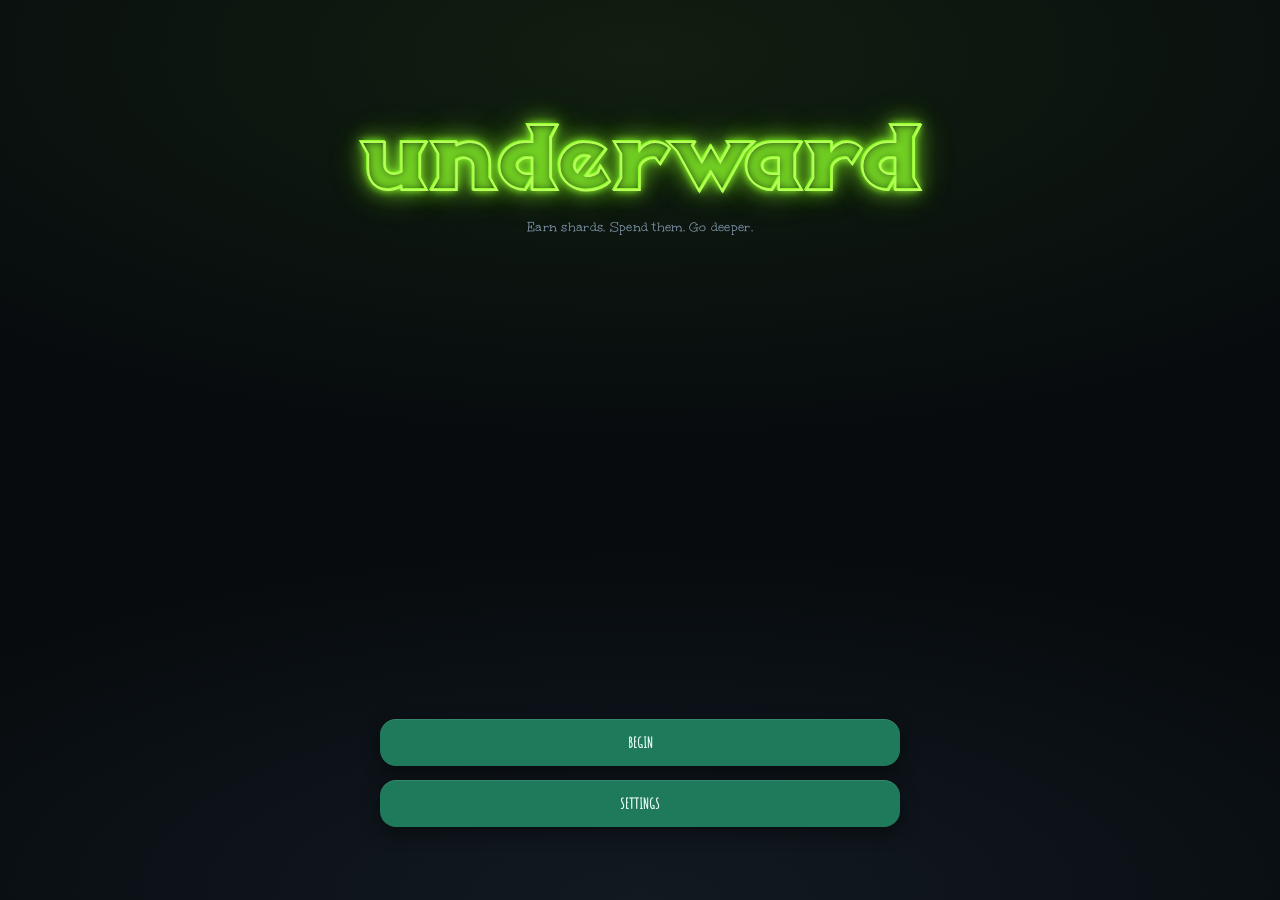
==== index.html @ 37df9d0c "Unzip underward.zip" ====
<!DOCTYPE html>
<html lang="en">
<head>
<meta charset="UTF-8">
<meta name="viewport" content="width=device-width,initial-scale=1.0,maximum-scale=1.0,user-scalable=no,viewport-fit=cover">
<title>underward</title>
<link rel="icon" type="image/png" sizes="192x192" href="icons/icon-192.png">
<link rel="icon" type="image/png" sizes="512x512" href="icons/icon-512.png">
<link rel="apple-touch-icon" href="icons/icon-192.png">
<meta name="theme-color" content="#0b0f14">
<link rel="preload" href="fonts/title.ttf" as="font" type="font/ttf" crossorigin>
<link rel="preload" href="fonts/sub.ttf" as="font" type="font/ttf" crossorigin>
<link rel="preload" href="fonts/buttons.ttf" as="font" type="font/ttf" crossorigin>
<link rel="stylesheet" href="css/game.css">
</head>
<body>
<div id="app">
  <canvas id="canvas"></canvas>
  <div id="combatVignette"></div>

  <!-- HUD -->
  <div id="hud" style="display:none">
    <div id="hudBars">
      <div class="hud-bar hp">
        <span class="sico">❤️</span>
        <div class="bar-track"><div id="hudHpFill" class="bar-fill"></div></div>
        <span id="hudHp" class="bar-num">30/30</span>
      </div>
      <div class="hud-bar en">
        <span class="sico">⚡</span>
        <div class="bar-track"><div id="hudEnFill" class="bar-fill"></div></div>
        <span id="hudEnergy" class="bar-num">10/100</span>
      </div>
      <div class="hud-bar xp">
        <span id="hudLevel" class="sico">Lv 1</span>
        <div class="bar-track"><div id="hudXpFill" class="bar-fill"></div></div>
        <span id="hudXp" class="bar-num">0/4</span>
      </div>
    </div>
    <div id="hudMeta">
      <span class="stat"><span class="hud-floor-lbl">FLOOR</span><span id="hudFloor">1</span></span>
      <span class="stat rest-pips" title="Rests left this floor — tap your own tile to rest">
        <span class="sico">💤</span><div id="restDots"></div>
      </span>
      <span class="spacer"></span>
      <span class="stat"><span class="sico">💰</span><span id="hudGold">0</span></span>
      <span class="stat"><span class="sico">💎</span><span id="hudShards">0</span></span>
    </div>
  </div>

  <!-- Action cluster: bottom-right, where a thumb reaches, instead of a fourth
       row of tiny pills crowding the top bar (the 🎒 was being pushed off the
       right edge on a 360px phone). A sibling of #hud, positioned against #app,
       which is the *visible* viewport — so it cannot land under the browser's
       toolbar. Delve.setHudVisible() shows and hides it with the HUD. -->
  <div id="hudActions">
    <button id="statsBtn" title="Character sheet">📊</button>
    <button id="minimapBtn" title="Map">📍</button>
    <button id="gearBtn" title="Menu: save, retreat, sound">☰</button>
    <button id="invBtn" title="Inventory">🎒</button>
  </div>

  <!-- Character sheet: everything that used to crowd the top bar -->
  <div id="statsOverlay" class="overlay">
    <h2>CHARACTER</h2>
    <div id="statsList"></div>
    <button class="btn big" id="statsCloseBtn">CLOSE</button>
  </div>

  <!-- Ability bar -->
  <div id="abilityBar"></div>

  <!-- Minimap -->
  <div id="minimapWrap"><canvas id="minimap" width="170" height="170"></canvas></div>

  <!-- Log strip -->
  <div id="logPanel">
    <button id="logExpandBtn">📜 Log</button>
    <div id="logFade"></div>
    <div id="combatLog"></div>
  </div>

  <!-- Floor title card -->
  <div id="floorCard">
    <div id="floorCardInner">
      <div id="floorCardNum">Floor 1</div>
      <div id="floorCardName">Upper Ruins</div>
    </div>
  </div>

  <!-- Boss intro -->
  <div id="bossIntroOverlay">
    <div id="bossIntroCard">
      <div id="bossIntroWarning">⚠ WARD BOSS</div>
      <div id="bossIntroName">The Warden</div>
      <div id="bossIntroTitle"></div>
      <div id="bossIntroFlavour"></div>
    </div>
  </div>

  <!-- Stairs confirm -->
  <div id="stairsPrompt">
    <div id="stairsCard">
      <h3>▼ Descend?</h3>
      <p>Go deeper into the Undercroft.<br>You will heal 50% HP on the way down.</p>
      <div id="stairsButtons">
        <button id="stairsYes">Descend</button>
        <button id="stairsNo">Not yet</button>
      </div>
    </div>
  </div>

  <!-- Floor event (js/encounters.js). Opened by stepping onto the prop. -->
  <div id="eventScreen" class="overlay">
    <h1 class="overlay-title" id="eventTitle">Something waits</h1>
    <p class="sub" id="eventFlavour"></p>
    <div id="eventOptions"></div>
    <button class="btn-ghost" id="eventLeaveBtn">Step away</button>
  </div>

  <!-- Item stat card -->
  <div id="itemCardOverlay">
    <div id="itemCard">
      <div id="icHeader">
        <div><div id="icName">Item Name</div><div id="icTier">Common</div></div>
        <button class="close-btn" id="icCloseBtn">✕</button>
      </div>
      <div id="icFlavour"></div>
      <div id="icStats"></div>
      <div id="icButtons">
        <button id="icPrimaryBtn">Pick Up</button>
        <button id="icSecondaryBtn">Leave</button>
      </div>
    </div>
  </div>

  <!-- Log window -->
  <div id="logWindow">
    <div id="logWindowHeader"><h3>📜 Combat Log</h3><button class="close-btn" id="logWindowClose">✕</button></div>
    <div id="logWindowContent"></div>
  </div>

  <!-- Inventory -->
  <div id="inventoryScreen" class="overlay">
    <div class="inv-header"><h2>🎒 Inventory</h2><button class="close-btn" id="invCloseBtn2">✕</button></div>
    <div id="charFigure">
      <canvas id="charCanvas" width="200" height="260"></canvas>
    </div>
    <div id="equipRack"></div>
    <div class="inv-section-label">CARRIED</div>
    <div id="invCarriedGrid"></div>
  </div>

  <!-- Level-up -->
  <div id="levelupScreen" class="overlay">
    <h1>LEVEL UP</h1>
    <p class="sub">Choose a trait.</p>
    <div id="levelupChoices"></div>
  </div>

  <!-- Shop -->
  <div id="shopScreen" class="overlay">
    <h1 class="overlay-title">🛒</h1>
    <h1 style="font-size:clamp(26px,7vw,40px)">Trading Post</h1>
    <p class="sub" id="shopGreeting"></p>
    <div class="walletbar">💰 <span id="shopGold">0</span></div>
    <div id="shopStock"></div>
    <div class="inv-section-label">SELL CARRIED</div>
    <div id="shopSellList"></div>
    <button class="btn-ghost" id="shopSellAll">Sell all carried</button>
    <button class="btn-ghost" id="shopHealBtn">❤️ Restore 50% HP</button>
    <button class="btn big" id="shopLeaveBtn">Leave</button>
  </div>

  <!-- Victory -->
  <div id="victoryScreen" class="overlay">
    <h1 class="overlay-title">WARD CLEARED</h1>
    <p class="sub">The Warden lies broken at your feet. The way deeper yawns open.</p>
    <div class="walletbar">💎 +<span id="victoryShards">0</span> shards banked</div>
    <div id="victorySummary"></div>
    <div id="victoryButtons">
      <button class="btn big" id="victoryContinue">Descend deeper</button>
      <button class="btn-ghost" id="victoryHub">Return to Hub</button>
    </div>
  </div>

    <!-- Title screen — the front door. Owned by js/menu.js (architecture.md §6.11).
       Its settings ids are title*-prefixed ON PURPOSE: ui.js looks up
       muteBtn/volumeSlider/musicSlider/hapticsBtn by name at load, so reusing
       those ids here would bind ui.js to this panel and kill the pause menu. -->
  <div id="titleScreen" class="overlay">
    <div id="titleInner">
      <h1 id="titleWord" data-text="underward">underward</h1>
      <p id="titleTagline">Earn shards. Spend them. Go deeper.</p>
      <div id="titleButtons">
        <button class="btn big" id="titleContinueBtn">CONTINUE</button>
        <button class="btn" id="titleHubBtn" style="display:none">HUB</button>
        <button class="btn" id="titleSettingsBtn">SETTINGS</button>
      </div>
    </div>

    <div id="titleSettingsPane">
      <div class="pause-label">SOUND</div>
      <div class="pause-row">
        <button id="titleMuteBtn">🔊</button>
        <input type="range" id="titleVolumeSlider" min="0" max="1" step="0.05" value="0.55" aria-label="Sound effects volume">
      </div>
      <div class="pause-row">
        <span class="pause-slider-label">🎵 Music</span>
        <input type="range" id="titleMusicSlider" min="0" max="1" step="0.05" value="0.30" aria-label="Music volume">
      </div>
      <div class="pause-row">
        <span class="pause-slider-label">📳 Haptics</span>
        <button id="titleHapticsBtn" class="pause-toggle">ON</button>
      </div>
      <hr class="pause-divider">
      <button class="btn" id="titleResetBtn">RESET</button>
      <div id="titleResetConfirm">
        <div class="pause-label">ARE YOU SURE?</div>
        <p id="titleResetNote">This deletes every shard, upgrade and unlock you have earned. It cannot be undone. Your sound settings are kept.</p>
        <button class="btn" id="titleResetYes">YES, WIPE IT</button>
        <button class="btn" id="titleResetNo">CANCEL</button>
      </div>
      <p id="titleResetDone"></p>
      <button class="btn" id="titleSettingsClose">↩ Back</button>
    </div>
  </div>

  <!-- Hub -->
  <div id="hubScreen" class="overlay">
    <div id="hubHeader">
      <h1>underward</h1>
      <p class="sub">Earn shards. Spend them. Go deeper.</p>
      <div class="walletbar"><span class="sico">💎</span><span id="hubShards">0</span></div>
    </div>
    <div id="hubTabs"></div>
    <div id="hubScroll">
      <div class="shop" id="shop"></div>
      <div id="treePanel"></div>
    </div>
    <div id="hubFooter">
      <button class="btn big" id="startBtn">START RUN</button>
      <button class="btn" id="hubTitleBtn" style="display:none">TITLE SCREEN</button>
    </div>
  </div>

  <!-- Death -->
  <div id="deathScreen" class="overlay">
    <h1>YOU DIED</h1>
    <div id="deathQuote"></div>
    <h2 id="deathInfo"></h2>
    <div id="deathSummary"></div>
    <div class="walletbar"><span class="sico">💎</span><span id="deathShards">0</span></div>
    <div id="heirloomBox">
      <div class="pause-label">KEEP ONE FOR THE NEXT RUN</div>
      <div id="heirloomList"></div>
    </div>
    <button class="btn big" id="deathBtn">BACK TO HUB</button>
  </div>

  <!-- Pause / settings menu -->
  <div id="pauseMenu">
    <div id="pauseCard">
      <h3>⚙ Paused</h3>
              <div class="pause-section">
          <div class="pause-label">SOUND</div>
          <div class="pause-row">
            <button id="muteBtn">🔊</button>
            <input type="range" id="volumeSlider" min="0" max="1" step="0.05" value="0.55" aria-label="Sound effects volume">
          </div>
          <div class="pause-row">
            <span class="pause-slider-label">🎵 Music</span>
            <input type="range" id="musicSlider" min="0" max="1" step="0.05" value="0.30" aria-label="Music volume">
          </div>
          <div class="pause-row">
            <span class="pause-slider-label">📳 Haptics</span>
            <button id="hapticsBtn" class="pause-toggle">ON</button>
          </div>
        </div>
      <hr class="pause-divider">
      <button id="pauseSaveBtn">💾 Save floor &amp; exit</button>
      <div class="pause-save-note">The floor is kept — carry on from the title screen.</div>
      <button id="pauseRetreatBtn">🏃 Flee to surface</button>
      <div class="pause-retreat-note">Gold converts to shards at 10:1. Run ends.</div>
      <button id="pauseCloseBtn">↩ Resume</button>
    </div>
  </div>

    <!-- Debug panel -->
  <div id="debugPanel">
    <div class="dbg-row">
      <!-- Floor options are auto-built from WARDS in js/ui.js initDebug.
           This select starts empty and is filled on ?debug=1 load. -->
      <select id="dbgFloor"></select>
      <button class="dbg-btn" id="dbgGo">Go</button>
    </div>
    <div class="dbg-row">
      <button class="dbg-btn" id="dbgGold">+25g</button>
      <button class="dbg-btn" id="dbgShards">+5◇</button>
      <button class="dbg-btn" id="dbgHeal">Full HP</button>
      <button class="dbg-btn" id="dbgLowHp">5 HP</button>
    </div>
    <div class="dbg-row">
      <button class="dbg-btn" id="dbgPoison">Poison</button>
      <button class="dbg-btn" id="dbgBleed">Bleed</button>
      <button class="dbg-btn" id="dbgBurn">Burn</button>
      <button class="dbg-btn" id="dbgWeaken">Weaken</button>
      <button class="dbg-btn" id="dbgElite">Elite</button>
    </div>
    <div class="dbg-row">
      <button class="dbg-btn" id="dbgXP">+XP</button>
      <button class="dbg-btn" id="dbgShop">Shop</button>
      <button class="dbg-btn" id="dbgVictory">Victory</button>
      <button class="dbg-btn" id="dbgDeath">Death</button>
    </div>
    <div class="dbg-row">
      <button class="dbg-btn" id="dbgRender">Re-render</button>
      <button class="dbg-btn" id="dbgDump">Dump stats</button>
      <button class="dbg-btn" id="dbgReset">Reset save</button>
    </div>
  </div>
</div>

<!-- Load order is declared once, in js/manifest.js. This block must match it;
     `node tools/check-order.js` verifies that, and test.html reads the manifest
     instead of keeping its own copy of the list. -->
<script src="js/manifest.js"></script>
<script src="js/util.js"></script>
<script src="js/config.js"></script>
<script src="js/content/con-monsters.js"></script>
<script src="js/content/con-items.js"></script>
<script src="js/content/con-itemaffixes.js"></script>
<script src="js/content/con-biomes.js"></script>
<script src="js/content/con-traits.js"></script>
<script src="js/content/con-progression.js"></script>
<script src="js/content/con-events.js"></script>
<script src="js/save.js"></script>
<script src="js/attrs.js"></script>
<script src="js/itemgen.js"></script>
<script src="js/items.js"></script>
<script src="js/sprites.js"></script>
<script src="js/content/con-bosssprites.js"></script>
<script src="js/content/con-itemsprites.js"></script>
<script src="js/content/con-worldart.js"></script>
<script src="js/content/con-monstersprites.js"></script>
<script src="js/state.js"></script>
<script src="js/gen/bsp.js"></script>
<script src="js/gen/bossarena.js"></script>
<script src="js/levels.js"></script>
<script src="js/ground.js"></script>
<script src="js/growth/core.js"></script>
<script src="js/growth/moss.js"></script>
<script src="js/growth/mycelium.js"></script>
<script src="js/growth/frost.js"></script>
<script src="js/puddles.js"></script>
<script src="js/traits.js"></script>
<script src="js/combat.js"></script>
<script src="js/movement.js"></script>
<script src="js/rewards.js"></script>
<script src="js/encounters.js"></script>
<script src="js/effects.js"></script>
<script src="js/sfx.js"></script>
<script src="js/log.js"></script>
<script src="js/render/tiles.js"></script>
<script src="js/render.js"></script>
<script src="js/pathfind.js"></script>
<script src="js/input.js"></script>
<script src="js/ui.js"></script>
<script src="js/menu.js"></script>
<script src="js/progression.js"></script>
<script src="js/main.js"></script>
</body>
</html>
---- css/game.css ----
:root { color-scheme:dark; }
*{ margin:0;padding:0;box-sizing:border-box;-webkit-tap-highlight-color:transparent; }
html,body{ height:100%; }
body{
  background:#0b0f14;color:#d7e3ee;
  font-family:system-ui,-apple-system,Segoe UI,Roboto,sans-serif;
  overflow:hidden;touch-action:none;user-select:none;-webkit-user-select:none;font-size:16px;
}
/* The app box is the VISIBLE viewport, not the layout viewport. With `inset:0`
   it was the layout height, which on a phone includes the strip behind the
   browser's collapsing toolbar — anything anchored to the bottom edge could end
   up under it. 100dvh shrinks and grows with that toolbar; the vh line is the
   fallback for browsers without dvh. Everything inside (canvas, HUD, action
   cluster, overlays) is positioned against this box. */
#app{
  position:fixed;inset:0;height:100vh;height:100dvh;overflow:hidden;
  /* The HUD owns the top strip instead of floating over the board. The canvas is
     the only child in normal flow, so it fills exactly what is left — which is
     what stops the status bars from hiding the top rows of a room that reaches
     the map's edge (it read as an open room with no wall capping it). --hud-h is
     measured from the real HUD in main.js.
     The bottom strip is reserved for the same reason: the bag row and the ability
     bar must not be able to hide the player in the last row. --ui-bottom-px is
     measured too (52px for the bag row alone, more once abilities wrap). */
  padding-top:var(--hud-h,0px);
  padding-bottom:calc(var(--ui-bottom-px, 52px) + env(safe-area-inset-bottom,0px));
}
#canvas{ display:block;width:100%;height:100%; }

/* ── HUD ── */
#hud{
  position:absolute;top:0;left:0;right:0;z-index:5;
  display:flex;flex-direction:column;gap:5px;
  /* Safe-area on the TOP edge. It used to be the third value — the shorthand's
     bottom slot — so on a notched/standalone display the bars started 6px from
     the very top, under the status bar, and reserved the notch at the bottom. */
  padding:calc(4px + env(safe-area-inset-top,0px))
          calc(8px + env(safe-area-inset-right,0px))
          6px
          calc(8px + env(safe-area-inset-left,0px));
  background:rgba(8,12,16,.88);backdrop-filter:blur(6px);
}
/* Three bars only — health, energy, experience. Every combat number lives in
   the character sheet (#statsOverlay, opened with 📊) so the play area stays
   clear, and the energy bar is what tells you whether you can afford a cast. */
#hudBars{ display:flex;flex-direction:column;gap:3px; }
.hud-bar{ display:flex;align-items:center;gap:6px; }
.hud-bar > .sico{ width:20px;text-align:center;font-size:12px;flex-shrink:0; }
.bar-track{
  position:relative;flex:1;height:9px;background:#0b1117;
  border:1px solid #2a3440;border-radius:6px;overflow:hidden;
}
.bar-fill{ height:100%;width:0;border-radius:5px;transition:width .18s ease; }
.hud-bar.hp .bar-fill{ background:linear-gradient(90deg,#7d1f1a,#ff6b5e); }
.hud-bar.en .bar-fill{ background:linear-gradient(90deg,#155a7e,#7ee0ff); }
.hud-bar.xp .bar-fill{ background:linear-gradient(90deg,#6b5216,#ffd75e); }
.bar-num{
  font-size:11px;font-weight:800;color:#cfd8e0;
  min-width:56px;text-align:right;flex-shrink:0;
}
/* Wrap instead of overflow: a narrow phone must never push a chip past the
   right edge again (that is how the 🎒 disappeared). Status is the only thing
   left up here now, so in practice it stays on one line. */
#hudMeta{ display:flex;align-items:center;gap:5px;flex-wrap:wrap;row-gap:4px; }
/* Labelled on purpose: a 🗺️ here read as a second map button beside 📍. */
.hud-floor-lbl{ font-size:10px;font-weight:800;letter-spacing:.08em;color:#7f94a8; }
.rest-pips{ gap:5px; }
.stat{
  display:flex;align-items:center;gap:4px;background:#141b23;
  border:1px solid #2a3440;border-radius:9px;padding:4px 8px;
  font-size:12px;font-weight:700;white-space:nowrap;flex-shrink:0;
}
.sico{ font-size:13px;line-height:1;flex-shrink:0; }
.spacer{ flex:1;min-width:4px; }
/* Action cluster: character / map / menu / bag. Bottom-right, where a thumb
   reaches, instead of the fourth row of pills that used to crowd #hudMeta — the
   last of them (🎒) was painted past the right edge on a 360px-wide phone.
   Absolute against #app (the visible viewport), so it sits above the browser's
   toolbar, never under it. Hidden by default: Delve.setHudVisible() shows it
   with the HUD, so there is one owner for "is a run on screen". */
#hudActions{
  position:absolute;
  right:calc(8px + env(safe-area-inset-right,0px));
  bottom:calc(8px + env(safe-area-inset-bottom,0px));
  display:none;gap:6px;z-index:6;
}
#statsBtn,#minimapBtn,#gearBtn,#invBtn{
  background:#141b23;border:1px solid #7ee0ff44;border-radius:12px;
  font-size:18px;line-height:1;color:#7ee0ff;
  font-family:inherit;cursor:pointer;flex-shrink:0;touch-action:manipulation;
}
#hudActions > button{
  width:44px;height:44px;padding:0;
  display:flex;align-items:center;justify-content:center;
  box-shadow:0 6px 18px rgba(0,0,0,.40), inset 0 1px 0 rgba(255,255,255,.05);
}
#statsBtn:active,#minimapBtn:active,#gearBtn:active,#invBtn:active{ background:#1a2a3a; }
/* tapping the map used to look inert: the button now shows whether its panel is up */
#minimapBtn.active{ background:#1a2a3a;border-color:#7ee0ff; }
/* Unseen items in the bag, so the 🎒 says "there is something to look at"
   without opening it. updateHUD() writes the count to data-bag; 0 hides the
   badge rather than showing a "0". Bag fullness lives in the button's title —
   this used to count G.items (loot on the FLOOR) and never went away after the
   drop had been equipped. */
#invBtn{ position:relative; }
#invBtn::after{
  content:attr(data-bag); position:absolute;top:-4px;right:-4px;
  min-width:16px;height:16px;padding:0 3px;
  display:flex;align-items:center;justify-content:center;
  background:#7ee0ff;color:#06121a;border-radius:8px;
  font-size:9px;font-weight:900;line-height:1;
}
#invBtn:not([data-bag])::after,#invBtn[data-bag="0"]::after{ display:none; }
#restDots{ display:flex;gap:3px;align-items:center;flex-shrink:0; }
.rest-dot{
  width:7px;height:7px;border-radius:50%;background:#2ad0b0;
  border:1px solid #1a8870;transition:background .2s;
}
.rest-dot.used{ background:#1a2a34;border-color:#2a3440; }

/* ── Log strip ── */
/* The 📜 pill moved to the bottom-LEFT: the action cluster owns bottom-right now. */
#logPanel{
  position:absolute;left:calc(8px + env(safe-area-inset-left,0px));
  bottom:calc(6px + env(safe-area-inset-bottom,0px));z-index:4;
  height:34px;pointer-events:none;display:none;
  align-items:flex-end;justify-content:flex-start;padding:0;
}
#logPanel.active{ display:flex; }
#logFade{ display:none; }
#combatLog{ display:none; }
.log-row{ font-size:11px;line-height:1.7;color:#c0cdd8; }
#logExpandBtn{
  position:relative;background:rgba(8,12,16,.72);border:1px solid #2a3440;border-radius:8px;
  color:#7ee0ff;font-size:12px;font-weight:700;padding:4px 12px;
  cursor:pointer;z-index:5;pointer-events:auto;font-family:inherit;backdrop-filter:blur(4px);
}

/* ── Ability bar ── */
#abilityBar{
  /* Clear of the 📜 pill below it and of the 44px action cluster to its right
     (the bar wraps, so its width is not predictable). */
  position:absolute;left:calc(8px + env(safe-area-inset-left,0px));
  bottom:calc(58px + env(safe-area-inset-bottom,0px));z-index:6;
  display:flex;gap:6px;
  /* Abilities are uncapped, so the bar wraps into rows and scrolls instead of
     running off the right edge. align-content:flex-end keeps the newest row
     sitting on the floor, which is where the thumb reaches. */
  flex-wrap:wrap;align-content:flex-end;
  max-width:calc(100% - 16px);max-height:34vh;overflow-y:auto;
  overscroll-behavior:contain;-webkit-overflow-scrolling:touch;
  scrollbar-width:thin;
}
.ability-btn{
  min-width:0;max-width:112px;background:#141b23;border:1px solid #7ee0ff44;border-radius:10px;
  padding:6px 9px;display:flex;flex-direction:column;gap:1px;align-items:flex-start;
  font-family:inherit;color:#d7e3ee;cursor:pointer;text-align:left;touch-action:manipulation;
}
.ability-btn:active{ background:#1a2a3a; }
.ability-btn:disabled{ opacity:.4;cursor:default; }
.ability-name{ font-size:11px;font-weight:800;max-width:91px;overflow:hidden;text-overflow:ellipsis;white-space:nowrap; }
.ability-cost{ font-size:10px;color:#7ee0ff;font-weight:700; }

/* ── Minimap ── */
/* Drops in under the HUD, on the right. It used to float at the bottom, where a
   wide ability bar could end up beneath it. --hud-h is measured in updateHUD(),
   so the panel starts below whatever height the bars actually take. */
#minimapWrap{
  position:absolute;right:calc(8px + env(safe-area-inset-right,0px));
  top:calc(var(--hud-h, 86px) + 8px);z-index:7;display:none;
  background:rgba(8,12,16,.92);border:1px solid #2a3440;border-radius:10px;
  padding:6px;backdrop-filter:blur(6px);
}
#minimap{ display:block;border-radius:6px; }

/* ── Combat vignette ── */
#combatVignette{
  position:absolute;inset:0;z-index:3;pointer-events:none;
  box-shadow:inset 0 0 60px rgba(220,60,60,0);transition:box-shadow .2s;
}
#combatVignette.active{
  box-shadow:inset 0 0 80px rgba(220,60,60,0.45);
  animation:combatPulse 1.2s ease-in-out infinite;
}
@keyframes combatPulse{
  0%,100%{ box-shadow:inset 0 0 60px rgba(220,60,60,0.30); }
  50%    { box-shadow:inset 0 0 90px rgba(220,60,60,0.60); }
}

/* ── Shared overlay base ── */
.overlay{
  position:absolute;inset:0;z-index:10;
  display:flex;flex-direction:column;align-items:center;
  text-align:center;background:rgba(8,11,15,.97);
}
.overlay h1{ font-size:clamp(36px,10vw,58px);letter-spacing:2px;margin:4px 0 0;line-height:1; }
.overlay h2{ font-size:clamp(22px,6vw,30px);color:#ff9a9a;margin:0; }
.sub{ color:#a9bccd;font-size:16px;line-height:1.45;max-width:420px; }
/* Character sheet — the stats that used to crowd the HUD */
#statsOverlay{
  padding:14px 12px calc(14px + env(safe-area-inset-bottom,0px));
  overflow-y:auto;
}
#statsList{
  width:100%;max-width:460px;display:flex;flex-direction:column;gap:6px;
  margin:10px 0;
}
.stats-head{
  font-size:11px;font-weight:800;letter-spacing:.08em;color:#7f94a8;
  margin:8px 2px 0;text-align:left;
}
.stats-row{
  display:flex;justify-content:space-between;gap:12px;
  background:#141b23;border:1px solid #2a3440;border-radius:12px;padding:9px 13px;
  font-size:14px;
}
.stats-row .sr-label{ color:#9fb3c5;text-align:left; }
.stats-row .sr-value{ font-weight:800;color:#e6eef6;white-space:nowrap; }
.walletbar{
  display:flex;align-items:center;justify-content:center;gap:10px;font-size:20px;font-weight:800;
  background:#141b23;border:1px solid #2a3440;border-radius:14px;padding:12px 20px;
}
.shop{ display:flex;flex-direction:column;gap:10px;width:100%;max-width:460px; }
.upgrade{
  display:flex;justify-content:space-between;align-items:center;gap:12px;
  background:#141b23;border:1px solid #2a3440;border-radius:16px;padding:14px 16px;
}
.upgrade .name{ font-weight:800;font-size:18px;text-align:left; }
.upgrade .desc{ font-size:13px;line-height:1.4;color:#9fb3c5;text-align:left;margin-top:3px; }
.lvl{ color:#7f94a8;font-size:12px;font-weight:700;margin-left:4px; }
.btn{
  background:#1f7a5c;color:#eafff5;border:none;border-radius:14px;
  padding:14px 16px;font-size:17px;font-weight:800;cursor:pointer;
  min-width:90px;box-shadow:0 4px 0 #0e3d2e;flex-shrink:0;touch-action:manipulation;
}
.btn:active{ transform:translateY(2px);box-shadow:0 2px 0 #0e3d2e; }
.btn:disabled{ background:#2f3d48;color:#83939f;box-shadow:none;cursor:default; }
.btn.big{ width:100%;max-width:460px;padding:18px;font-size:20px; }
.btn-ghost{
  background:#141b23;color:#7ee0ff;border:1px solid #7ee0ff44;border-radius:14px;
  padding:14px 16px;font-size:17px;font-weight:800;cursor:pointer;
  width:100%;max-width:460px;touch-action:manipulation;font-family:inherit;
}
.close-btn{
  background:none;border:none;color:#7f94a8;font-size:22px;
  cursor:pointer;padding:0 4px;line-height:1;font-family:inherit;
}

/* ── HUB upgrade screen ── */
#hubScreen{
  padding:16px 14px calc(12px + env(safe-area-inset-bottom));
  overflow:hidden;
  gap:0;
}

#hubHeader{
  width:100%;max-width:480px;flex:0 0 auto;
  display:flex;flex-direction:column;align-items:center;gap:8px;
}

#hubTabs{
  width:100%;max-width:480px;flex:0 0 auto;
  display:flex;gap:6px;overflow-x:auto;
  padding:4px 0 10px;scrollbar-width:none;
  position:relative;z-index:2;
  background:rgba(8,11,15,.97);
}
#hubTabs::-webkit-scrollbar{ display:none; }
.hub-tab{
  flex:0 0 auto;background:#141b23;border:1px solid #2a3440;border-radius:10px;
  color:#9fb3c5;font-size:13px;font-weight:800;padding:10px 13px;
  white-space:nowrap;cursor:pointer;font-family:inherit;touch-action:manipulation;
}
.hub-tab:active{ background:#1a2a3a; }
.hub-tab.active{ background:#1f7a5c;color:#eafff5;border-color:#2ad0b066; }

#hubScroll{
  width:100%;max-width:480px;flex:1 1 auto;min-height:0;
  overflow-y:auto;display:flex;flex-direction:column;gap:12px;
  padding:2px 2px 12px;scrollbar-width:none;
}
#hubScroll::-webkit-scrollbar{ display:none; }

#treePanel{
  display:none;flex-direction:column;gap:14px;width:100%;
}
.tree-tier{ display:flex;flex-direction:column;gap:8px; }
.tree-tier-label{
  font-size:11px;font-weight:800;color:#7f94a8;letter-spacing:.08em;text-align:left;
}
.node-card{
  background:#141b23;border:1px solid #2a3440;border-radius:14px;
  padding:12px 14px;display:flex;justify-content:space-between;
  align-items:center;gap:12px;text-align:left;
}
.node-card.owned{ border-color:#2ad0b066;box-shadow:inset 3px 0 0 #2ad0b0; }
.node-card.locked{ opacity:.45;border-style:dashed; }
.node-card.available{ border-color:#ffd75e55; }
.node-cost{ font-size:14px;font-weight:800;flex-shrink:0;color:#ffd75e; }
.node-cost.cant{ color:#7f94a8; }

#hubFooter{
  width:100%;max-width:480px;flex:0 0 auto;
  display:flex;flex-direction:column;gap:8px;padding-top:8px;
  border-top:1px solid #202b36;background:rgba(8,11,15,.98);
}
#hubFooter #startBtn{ width:100%;max-width:none;margin:0; }
#hubFooter #hubTitleBtn{ width:100%;max-width:none;margin:0; }
/* The "you can look, not buy" banner while a run is parked (§6.12.2). */
.hub-locked-note{
  width:100%;max-width:480px;box-sizing:border-box;margin:0 0 10px;padding:10px 12px;
  border:1px solid #ffd75e44;border-radius:12px;background:#1a1508;
  color:#ffd75e;font-size:12px;font-weight:700;line-height:1.45;text-align:center;
}

/* ── Level-up ── */
#levelupScreen{ display:none;padding:22px 18px calc(22px + env(safe-area-inset-bottom)); }
#levelupChoices{ display:flex;flex-direction:column;gap:10px;width:100%;max-width:460px; }

/* ── Inventory screen ── */
/* The inventory is the tallest screen in the game (character figure, equipment
   rack, then every carried item). It was a flex column with no scroll, so the
   carried list simply ran off the bottom and could not be reached — you could
   not open an item to consider equipping it. Same treatment #shopScreen already
   has. The header is sticky so ✕ stays reachable while you scroll. */
#inventoryScreen{
  display:none;padding:22px 18px calc(22px + env(safe-area-inset-bottom));
  overflow-y:auto;overscroll-behavior:contain;-webkit-overflow-scrolling:touch;
}
#inventoryScreen .inv-header{
  position:sticky;top:0;z-index:2;flex:0 0 auto;
  background:rgba(8,11,15,.97);padding:6px 0 8px;
}
/* The other screens whose content can outgrow a short phone. */
#levelupScreen,#victoryScreen,#deathScreen,#eventScreen{
  overflow-y:auto;overscroll-behavior:contain;-webkit-overflow-scrolling:touch;
}
.inv-header{ display:flex;justify-content:space-between;align-items:center;width:100%;max-width:480px; }
.inv-header h2{ font-size:20px;color:#eafff5;margin:0; }
#charFigure{ display:flex;flex-direction:column;align-items:center;gap:6px; }
#charCanvas{ display:block;width:200px;height:260px; }
#equipRack{ display:flex;flex-wrap:wrap;gap:6px;width:100%;max-width:480px;justify-content:center; }
.equip-cell{
  display:flex;flex-direction:column;align-items:flex-start;gap:1px;
  background:#141b23;border:1px solid #2a3440;border-radius:10px;
  padding:6px 9px;min-width:122px;flex:1 1 30%;cursor:pointer;touch-action:manipulation;
}
.equip-cell.locked{ opacity:.45;cursor:default;border-style:dashed; }
.equip-cell:active:not(.locked){ background:#1a2a3a; }
.equip-cell-label{ font-size:10px;font-weight:800;color:#7f94a8;letter-spacing:.04em; }
.equip-cell-val{ font-size:12px;font-weight:700; }
#invCarriedGrid{ display:flex;flex-wrap:wrap;gap:7px;width:100%;max-width:480px; }
.inv-item-btn{
  display:flex;flex-direction:column;align-items:flex-start;
  background:#141b23;border:1px solid #2a3440;border-radius:10px;
  padding:7px 11px;font-size:12px;cursor:pointer;touch-action:manipulation;
  font-family:inherit;min-width:120px;gap:2px;
}
.inv-item-btn:active{ background:#1a2a3a; }
.inv-section-label{
  font-size:11px;font-weight:800;color:#7f94a8;letter-spacing:.06em;
  width:100%;text-align:left;max-width:480px;
}

/* ── Item stat card overlay ── */
#itemCardOverlay{
  position:absolute;inset:0;z-index:25;background:rgba(0,0,0,.75);
  display:none;align-items:flex-end;justify-content:center;
}
#itemCard{
  background:#0e1620;border:1px solid #2a3440;border-radius:20px 20px 0 0;
  width:100%;max-width:480px;padding:20px 20px calc(20px + env(safe-area-inset-bottom));
  display:flex;flex-direction:column;gap:12px;
}
#icHeader{ display:flex;justify-content:space-between;align-items:flex-start; }
#icName{ font-size:20px;font-weight:900; }
#icTier{ font-size:12px;font-weight:800;letter-spacing:.06em;padding-top:4px; }
#icFlavour{ font-size:12px;color:#7f94a8;font-style:italic;line-height:1.5; }
#icStats{ display:flex;flex-direction:column;gap:5px; }
.ic-stat-row{ display:flex;justify-content:space-between;border-bottom:1px solid #1a2530;padding:4px 0;font-size:13px; }
.ic-stat-label{ color:#9fb3c5; }
.ic-stat-value{ font-weight:700;text-align:right; }
#icButtons{ display:flex;gap:10px; }
#icPrimaryBtn{
  flex:1;background:#1f7a5c;color:#eafff5;border:none;border-radius:12px;
  padding:14px;font-size:16px;font-weight:800;cursor:pointer;touch-action:manipulation;font-family:inherit;
}
#icPrimaryBtn:disabled{ background:#2f3d48;color:#83939f;cursor:default; }
#icSecondaryBtn{
  flex:1;background:#141b23;color:#ff9a9a;border:1px solid #ff9a9a44;border-radius:12px;
  padding:14px;font-size:16px;font-weight:800;cursor:pointer;touch-action:manipulation;font-family:inherit;
}

/* ── Log window ── */
#logWindow{
  position:absolute;inset:0;z-index:20;display:none;flex-direction:column;
  background:rgba(8,11,15,.97);padding:16px 12px calc(16px + env(safe-area-inset-bottom));
}
#logWindowHeader{ display:flex;justify-content:space-between;align-items:center;margin-bottom:10px; }
#logWindowHeader h3{ font-size:17px;font-weight:800;color:#eafff5; }
#logWindowContent{ flex:1;overflow-y:auto;font-size:12px;line-height:1.8;color:#c0cdd8;padding-right:4px; }

/* ── Stairs prompt ── */
#stairsPrompt{
  position:absolute;inset:0;z-index:22;display:none;align-items:center;justify-content:center;background:rgba(0,0,0,.6);
}
#stairsCard{
  background:#0e1620;border:1px solid #2ad0b066;border-radius:20px;padding:28px 24px;
  max-width:320px;width:90%;text-align:center;display:flex;flex-direction:column;gap:16px;
}
#stairsCard h3{ font-size:20px;font-weight:900;color:#2ad0b0; }
#stairsCard p{ font-size:14px;color:#a9bccd;line-height:1.5; }
#stairsButtons{ display:flex;gap:10px; }
#stairsYes{ flex:1;background:#1f7a5c;color:#eafff5;border:none;border-radius:12px;padding:14px;font-size:16px;font-weight:800;cursor:pointer;touch-action:manipulation;font-family:inherit; }
#stairsNo{ flex:1;background:#141b23;color:#ff9a9a;border:1px solid #ff9a9a44;border-radius:12px;padding:14px;font-size:16px;font-weight:800;cursor:pointer;touch-action:manipulation;font-family:inherit; }

/* ── Floor title card ── */
#floorCard{
  position:absolute;inset:0;z-index:18;display:none;align-items:center;justify-content:center;
  pointer-events:none;background:rgba(0,0,0,.55);
}
#floorCardInner{
  border:2px solid #2ad0b066;border-radius:18px;padding:22px 36px;text-align:center;
  background:rgba(8,14,20,.88);backdrop-filter:blur(8px);
}
#floorCardNum{ font-size:clamp(28px,8vw,44px);font-weight:900;color:#2ad0b0;letter-spacing:2px; }
#floorCardName{ font-size:clamp(14px,4vw,20px);color:#a9bccd;margin-top:4px;font-weight:700; }

/* ── Boss intro overlay ── */
#bossIntroOverlay{
  position:absolute;inset:0;z-index:19;display:none;align-items:center;justify-content:center;
  pointer-events:none;background:rgba(0,0,0,.82);
}
#bossIntroCard{
  text-align:center;padding:28px 24px;max-width:340px;border:2px solid #c98aff66;border-radius:18px;
  background:rgba(12,8,20,.92);backdrop-filter:blur(8px);
}
#bossIntroWarning{ font-size:14px;color:#c98aff;font-weight:800;letter-spacing:.1em;margin-bottom:10px; }
#bossIntroName{ font-size:clamp(28px,8vw,42px);font-weight:900;color:#eafff5;line-height:1; }
#bossIntroTitle{ font-size:14px;color:#c98aff;font-weight:700;margin-top:4px; }
#bossIntroFlavour{ font-size:13px;color:#9fb3c5;font-style:italic;margin-top:14px;line-height:1.6; }

/* ── Shop screen ── */
#shopScreen{ display:none;padding:22px 18px calc(22px + env(safe-area-inset-bottom)); }
#shopStock, #shopSellList{ display:flex;flex-direction:column;gap:10px;width:100%;max-width:460px; }
.shop-item{
  display:flex;justify-content:space-between;align-items:center;gap:12px;
  background:#141b23;border:1px solid #2a3440;border-radius:14px;padding:12px 14px;
}
.shop-item .si-name{ font-weight:800;font-size:15px;text-align:left; }
.shop-item .si-desc{ font-size:12px;color:#9fb3c5;text-align:left;margin-top:2px; }
.shop-buy{ flex-shrink:0; }
#shopHealBtn{ width:100%;max-width:460px; }

/* ── Victory screen ── */
#victoryScreen{ display:none;padding:22px 18px calc(22px + env(safe-area-inset-bottom)); }
#victoryScreen .overlay-title{ color:#ffd75e; }
#victorySummary{
  width:100%;max-width:460px;display:flex;flex-direction:column;gap:6px;
  background:#141b23;border:1px solid #2a3440;border-radius:16px;padding:16px;
}
.victory-row{ display:flex;justify-content:space-between;font-size:14px;padding:2px 0; }
.victory-row .vr-label{ color:#9fb3c5; }
.victory-row .vr-value{ font-weight:800; }
#victoryButtons{ display:flex;flex-direction:column;gap:10px;width:100%;max-width:460px; }

/* ── Death screen ── */
#deathScreen{ display:none;padding:22px 18px calc(22px + env(safe-area-inset-bottom)); }
#deathScreen{ background:radial-gradient(ellipse at center, rgba(60,6,10,.98), rgba(10,4,8,.99)); }
#deathScreen h1{
  color:#e77a7a;font-family:Georgia,"Times New Roman",serif;letter-spacing:3px;
  text-shadow:0 0 18px rgba(180,20,30,.7);
}
#deathScreen h1::after{
  content:"";display:block;height:2px;margin:10px auto 0;width:60%;
  background:linear-gradient(90deg,transparent,#a04040,transparent);
}
#deathQuote{ color:#c08a8a;font-style:italic;font-size:14px;max-width:420px; }
#deathSummary{
  width:100%;max-width:460px;display:flex;flex-direction:column;gap:6px;
  background:rgba(20,10,12,.7);border:1px solid #5a2a2a;border-radius:16px;padding:16px;
  box-shadow:inset 0 0 30px rgba(120,10,20,.25);
}
.death-row{ display:flex;justify-content:space-between;font-size:14px;padding:2px 0; }
.death-row .dr-label{ color:#b07a7a; }
.death-row .dr-value{ font-weight:800;color:#e8c0c0; }

/* ── Pause / settings menu ── */
#pauseMenu{
  position:absolute;inset:0;z-index:26;display:none;align-items:center;justify-content:center;background:rgba(0,0,0,.72);
}
#pauseCard{
  background:#0e1620;border:1px solid #2a3440;border-radius:18px;padding:24px 22px;
  max-width:320px;width:90%;display:flex;flex-direction:column;gap:16px;
}
#pauseCard h3{ font-size:18px;font-weight:900;color:#eafff5;text-align:center;margin:0; }
.pause-section{ display:flex;flex-direction:column;gap:8px; }
.pause-label{ font-size:11px;font-weight:800;color:#7f94a8;letter-spacing:.06em; }
.pause-row{ display:flex;align-items:center;gap:10px; }
#muteBtn{
  background:#141b23;border:1px solid #2a3440;border-radius:10px;
  color:#7ee0ff;font-size:20px;padding:8px 14px;cursor:pointer;
  touch-action:manipulation;font-family:inherit;flex-shrink:0;
}
#muteBtn:active{ background:#1a2a3a; }
#volumeSlider{
  flex:1;accent-color:#2ad0b0;height:4px;cursor:pointer;
}
.pause-slider-label{ font-size:12px;font-weight:700;color:#9fb3c5;min-width:64px; }
.pause-toggle{
  background:#141b23;border:1px solid #2a3440;border-radius:10px;
  color:#7ee0ff;font-size:12px;font-weight:800;padding:8px 14px;cursor:pointer;
  touch-action:manipulation;font-family:inherit;flex-shrink:0;min-width:52px;
}
.pause-toggle:active{ background:#1a2a3a; }
.pause-divider{ border:none;border-top:1px solid #1e2c38;margin:0; }
#pauseRetreatBtn{
  background:#1a1020;border:1px solid #ff9a9a44;border-radius:12px;
  color:#ff9a9a;font-size:15px;font-weight:800;padding:13px;
  cursor:pointer;touch-action:manipulation;font-family:inherit;text-align:center;
}
#pauseRetreatBtn:active{ background:#28141a; }
#pauseSaveBtn{
  background:#0f1a24;border:1px solid #7ee0ff44;border-radius:12px;
  color:#7ee0ff;font-size:15px;font-weight:800;padding:13px;
  cursor:pointer;touch-action:manipulation;font-family:inherit;text-align:center;
}
#pauseSaveBtn:active{ background:#16283a; }
.pause-save-note{ font-size:11px;color:#7f94a8;text-align:center;line-height:1.4; }
#pauseCloseBtn{
  background:#141b23;border:1px solid #2a3440;border-radius:12px;
  color:#a9bccd;font-size:15px;font-weight:800;padding:13px;
  cursor:pointer;touch-action:manipulation;font-family:inherit;text-align:center;
}
#pauseCloseBtn:active{ background:#1a2530; }
.pause-retreat-note{ font-size:11px;color:#7f94a8;text-align:center;line-height:1.4; }

/* ── Debug panel ── */
#debugPanel{
  position:absolute;top:calc(var(--hud-h, 0px) + 8px);left:8px;z-index:30;display:none;
  background:rgba(10,14,20,.94);border:1px solid #5a3a10;border-radius:10px;
  padding:10px;flex-direction:column;gap:6px;max-width:230px;font-size:11px;
}
#debugPanel .dbg-row{ display:flex;gap:4px;flex-wrap:wrap;align-items:center; }
.dbg-btn{
  background:#1a2530;border:1px solid #2a3d52;border-radius:7px;color:#7ee0ff;
  font-size:11px;padding:4px 8px;cursor:pointer;font-family:inherit;touch-action:manipulation;
}
.dbg-btn:active{ background:#22303c; }
#debugPanel select{ background:#141b23;color:#d7e3ee;border:1px solid #2a3440;border-radius:6px;font-size:11px;padding:3px; }


/* ── Shop layout fix ─────────────────────────────────────────
   The shop was a flex column taller than the viewport with no scroll,
   so the heal/leave buttons could sit off-screen unreachable. */
#shopScreen{
  flex-direction: column;
  justify-content: flex-start;
  box-sizing: border-box;
  height: 100vh;
  height: 100dvh;
  max-height: 100dvh;
  padding: 12px 12px 8px;
  overflow-y: auto;
  -webkit-overflow-scrolling: touch;
  overscroll-behavior: contain;
}
#shopGold, #shopGreeting, #shopStock, #shopSellList{ flex: 0 0 auto; min-height: 0; }
#shopHealBtn, #shopLeaveBtn, #shopSellAll{
  flex: 0 0 auto;
  width: 100%;
  min-height: 48px;
  margin-top: 8px;
}
#shopLeaveBtn{ margin-bottom: calc(14px + env(safe-area-inset-bottom, 0px)); }


/* ── Visual pass: rounding, depth, breathing room ─────────────
   ADDITIVE layer. Nothing above is renamed or replaced, and these rules win
   purely by cascade order — that's why the block sits last.

   Deliberately NOT touched: #canvas, #charCanvas, resize()/view maths, and any
   tap geometry. The map keeps its full area; the floating UI above it carries
   the rounded, frameless look instead.

   Palette unchanged. Borders are nudged one shade softer and depth now comes
   from soft shadows plus a 1px inner highlight, instead of hard outlines.
   Covers the newer Batch 1/2 elements too: the 📜 Log pill, the Energy row
   (it reuses .upgrade), the tree node cards and the Deep Lungs rest dots.

   Depth scale used below:
     rest  0 3px 12px rgba(0,0,0,.32)   · float 0 6px 18px rgba(0,0,0,.40)
     lift  0 18px 50px rgba(0,0,0,.55)  · inner inset 0 1px 0 rgba(255,255,255,.045)
*/

/* ── HUD pills ── */
.stat, #statsBtn, #invBtn, #minimapBtn, #gearBtn{
  border-radius:12px; border-color:#2b3742;
  box-shadow:0 3px 12px rgba(0,0,0,.32), inset 0 1px 0 rgba(255,255,255,.045);
}
/* keep the HUD only a shade taller — it sits over the map, so wrapping onto an
   extra row would hide more tiles than it's worth */
.stat{ padding:5px 10px; }
/* the action buttons' size comes from #hudActions > button, not from padding */
/* rest dots (3 by default, 4 with Deep Lungs) */
.rest-dot{ width:8px; height:8px; box-shadow:0 0 6px rgba(42,208,176,.45); }
.rest-dot.used{ box-shadow:none; }

/* ── Floating over the map: ability bar, log pill, minimap ── */
.ability-btn{
  border-radius:14px; border-color:#7ee0ff33; padding:9px 12px;
  box-shadow:0 6px 18px rgba(0,0,0,.40), inset 0 1px 0 rgba(255,255,255,.05);
}
#logExpandBtn{
  border-radius:12px; border-color:#2b3742; padding:5px 13px;
  box-shadow:0 6px 18px rgba(0,0,0,.40), inset 0 1px 0 rgba(255,255,255,.05);
}
#minimapWrap{
  border-radius:14px; border-color:#2b3742;
  box-shadow:0 6px 18px rgba(0,0,0,.40), inset 0 1px 0 rgba(255,255,255,.045);
}
#minimap{ border-radius:8px; }

/* ── List cards: hub rows, tree nodes, shop rows, summaries ── */
.upgrade, .node-card, .shop-item, .walletbar, #victorySummary, #deathSummary{
  border-radius:18px; border-color:#2b3742;
  box-shadow:0 3px 12px rgba(0,0,0,.32), inset 0 1px 0 rgba(255,255,255,.045);
}
.upgrade{ padding:16px 18px; }
.node-card{ padding:14px 16px; }
.shop-item{ padding:14px 16px; }
#victorySummary, #deathSummary{ padding:18px; }
/* keep the tree's status accents AND the new depth */
.node-card.owned{ border-color:#2ad0b055; box-shadow:inset 3px 0 0 #2ad0b0, 0 3px 12px rgba(0,0,0,.32); }
.node-card.available{ border-color:#ffd75e44; }
.node-card.locked{ border-color:#2a3440; }

/* ── Dense inventory cells ── */
.equip-cell{
  border-radius:12px; border-color:#2b3742; padding:8px 11px;
  box-shadow:0 2px 8px rgba(0,0,0,.28), inset 0 1px 0 rgba(255,255,255,.035);
}
.inv-item-btn{
  border-radius:12px; border-color:#2b3742; padding:9px 13px;
  box-shadow:0 2px 8px rgba(0,0,0,.28), inset 0 1px 0 rgba(255,255,255,.035);
}

/* ── Buttons: soft instead of a hard offset slab ── */
.btn{
  border-radius:16px;
  box-shadow:0 6px 18px rgba(0,0,0,.40), inset 0 1px 0 rgba(255,255,255,.10);
}
.btn:active{
  transform:translateY(1px);
  box-shadow:0 3px 10px rgba(0,0,0,.38), inset 0 1px 0 rgba(255,255,255,.06);
}
.btn-ghost{
  border-radius:16px; border-color:#7ee0ff33;
  box-shadow:0 4px 14px rgba(0,0,0,.30), inset 0 1px 0 rgba(255,255,255,.04);
}
#icPrimaryBtn, #icSecondaryBtn, #stairsYes, #stairsNo, #pauseSaveBtn, #pauseRetreatBtn, #pauseCloseBtn{
  border-radius:14px;
  box-shadow:0 4px 14px rgba(0,0,0,.35), inset 0 1px 0 rgba(255,255,255,.06);
}
#muteBtn, .pause-toggle{ border-radius:12px; }
.dbg-btn{ border-radius:9px; }
#debugPanel select{ border-radius:8px; }
.close-btn{ border-radius:12px; padding:2px 7px; background:rgba(255,255,255,.045); }

/* ── Floating modals ── */
#stairsCard{
  border-radius:22px; border-color:#2ad0b055;
  box-shadow:0 18px 50px rgba(0,0,0,.55), inset 0 1px 0 rgba(255,255,255,.045);
}
#pauseCard{
  border-radius:22px; border-color:#2b3742;
  box-shadow:0 18px 50px rgba(0,0,0,.55), inset 0 1px 0 rgba(255,255,255,.045);
}
#itemCard{
  border-radius:22px 22px 0 0; border-color:#2b3742;
  box-shadow:0 -10px 40px rgba(0,0,0,.50);
}
#floorCardInner{
  border-width:1px; border-radius:22px;
  box-shadow:0 0 40px rgba(42,208,176,.18), 0 18px 40px rgba(0,0,0,.50);
}
#bossIntroCard{
  border-width:1px; border-radius:22px;
  box-shadow:0 0 44px rgba(201,138,255,.20), 0 18px 40px rgba(0,0,0,.55);
}

/* ── Log window: a little more air ── */
#logWindowHeader{ padding-bottom:10px; border-bottom:1px solid #1e2c38; }
.log-row{ line-height:1.8; padding:1px 0; }
#logWindowContent{ padding-right:6px; }

/* ── Breathing room in the scroll lists ── */
#hubScroll{ gap:14px; padding:4px 4px 14px; }
#hubTabs{ padding:6px 0 12px; }
.shop, #shopStock{ gap:12px; }
.tree-tier{ gap:10px; }
#levelupChoices{ gap:12px; }
#invCarriedGrid{ gap:8px; }
.inv-section-label{ margin-top:8px; }


/* ── Title-screen fonts — three files the owner uploaded into fonts/. They are registered
   under neutral internal names (Uw*) so a font already installed on the phone can never
   shadow them. font-weight is declared as a range so the browser uses the font's real
   glyphs at any weight instead of synthesising a fake bold, which goes muddy behind a
   text-stroke. font-display:block + the <head> preloads keep the title from flashing the
   system-font fallback on every fresh load — that fallback look is exactly what the old
   pre-Batch-12 title was, which is why it read as the "old version" flickering in first.
   block holds text invisible while the font arrives (near-instant with the preloads) and
   still falls back after ~3s if a load ever fails. Swapping a font later means replacing
   the file and bumping ?v= — these are cached as hard as anything else on a phone. */
/* Paths are relative to THIS file, not to index.html. These live in /css, so
   the fonts need one level up: "fonts/..." would resolve to /css/fonts/... and
   404, silently falling back to a system font. Change these to "../fonts/..."
   only by moving the file, never by trimming the "../". */
@font-face{ font-family:"UwTitle"; src:url("../fonts/title.ttf") format("truetype"); font-weight:400; font-display:block; }
@font-face{ font-family:"UwSub";   src:url("../fonts/sub.ttf") format("truetype"); font-weight:400; font-display:block; }
@font-face{ font-family:"UwBtn";   src:url("../fonts/buttons.ttf") format("truetype"); font-weight:400; font-display:block; }

/* ── Title screen (owned by js/menu.js — see architecture.md §6.11) ────────
   Everything here is additive: it only names #titleScreen and its own
   children, so nothing already styled changes. Colours are the game's own
   palette (near-black #0b0f14, acid green #8dff2a) so the front door and the
   dungeon look like one game. */
#titleScreen{
  position:absolute;inset:0;z-index:30;
  display:none;flex-direction:column;align-items:center;justify-content:flex-start;
  gap:0;overflow-y:auto;
  padding:calc(13vh + env(safe-area-inset-top)) 20px calc(28px + env(safe-area-inset-bottom));
  background:
    radial-gradient(120% 70% at 50% 6%, rgba(141,255,42,.08), rgba(0,0,0,0) 62%),
    radial-gradient(100% 55% at 50% 100%, rgba(18,26,34,.95), rgba(0,0,0,0) 72%),
    #070b0e;
}
#titleInner{ display:flex;flex-direction:column;align-items:center;gap:12px;width:100%;max-width:520px;flex:1;padding-bottom:5vh; }

/* The wordmark. Black letters, thick acid-green outline, a fast, strong pulsing glow, and
   a second stroke that drifts a hair off-centre for the "moving outline". The
   jagged-instead-of-rounded feel is approximated with weight + tight tracking +
   that doubled stroke; genuinely jagged letterforms would need a font file, and
   as of Batch 12 the real thing is here: fonts/title.ttf, applied to #titleWord. */
#titleWord{
  position:relative;margin:0;
  font-family:"UwTitle", system-ui, sans-serif;
  font-size:clamp(36px,13vw,80px);font-weight:400;line-height:1;letter-spacing:0;
  color:#04080a;
  -webkit-text-stroke:2px #8dff2a;
  text-shadow:0 0 9px rgba(141,255,42,.70), 0 0 22px rgba(141,255,42,.40), 0 0 44px rgba(141,255,42,.20);
  animation:titlePulse 2.2s ease-in-out infinite, titleBreathe 2.2s ease-in-out infinite;
}
#titleWord::after{
  content:attr(data-text);
  position:absolute;left:1px;top:1px;
  color:transparent;-webkit-text-stroke:2px #b8ff5c;
  animation:titleDrift 3.4s ease-in-out infinite alternate;
  pointer-events:none;
}
@keyframes titlePulse{
  0%,100%{ text-shadow:0 0 9px rgba(141,255,42,.65), 0 0 22px rgba(141,255,42,.35), 0 0 40px rgba(141,255,42,.18); }
  50%    { text-shadow:0 0 18px rgba(190,255,90,1), 0 0 44px rgba(141,255,42,.85), 0 0 90px rgba(141,255,42,.50); }
}
@keyframes titleBreathe{
  0%,100%{ transform:scale(1); }
  50%    { transform:scale(1.035); }
}
@keyframes titleDrift{
  0%  { transform:translate(-2.5px,-1.5px); opacity:.30; }
  100%{ transform:translate(2.5px,1.5px);   opacity:1; }
}
@media (prefers-reduced-motion: reduce){
  #titleWord, #titleWord::after{ animation:none; }
}
#titleTagline{ margin:10px 0 0;font-family:"UwSub", system-ui, sans-serif;font-size:14px;color:#7f94a8;text-align:center;letter-spacing:.02em; }
#titleButtons{ display:flex;flex-direction:column;gap:14px;width:100%;margin-top:auto; }
/* letter-spacing is deliberately 0 here: buttons.ttf is Jacquard 12, a pixel-grid font, and
   tracking knocks it off the grid, which makes it render soft. For the same reason it looks
   crispest at a size that is a multiple of its 12px design grid (12px or 24px). */
#titleButtons .btn{ width:100%;max-width:none;margin:0;font-family:"UwBtn", system-ui, sans-serif;font-size:15px;letter-spacing:0;padding:14px 16px; }
#titleSettingsPane{
  display:none;flex-direction:column;gap:12px;width:100%;max-width:360px;
  background:#0e141a;border:1px solid #24303c;border-radius:14px;padding:16px;
  box-shadow:0 18px 50px rgba(0,0,0,.55);
}
#titleSettingsPane.open{ display:flex; }
#titleSettingsPane .pause-row{ width:100%; }
#titleSettingsPane #titleVolumeSlider, #titleSettingsPane #titleMusicSlider{ flex:1; }
#titleResetConfirm{ display:none;flex-direction:column;gap:10px; }
#titleResetConfirm.open{ display:flex; }
#titleResetNote{ margin:0;font-size:12px;line-height:1.5;color:#e8a0a0; }
#titleResetYes{ border-color:#ff7a7a66;color:#ff9a9a; }
#titleResetDone{ margin:0;font-size:12px;line-height:1.4;color:#7ee08a; }

/* ── Floor events (js/encounters.js) ── */
#eventScreen{
  display:none;padding:20px 16px calc(20px + env(safe-area-inset-bottom,0px));
  overflow-y:auto;
}
#eventTitle{ letter-spacing:2px; }
#eventFlavour{ margin:8px 0 0;font-style:italic; }
#eventOptions{
  width:100%;max-width:460px;display:flex;flex-direction:column;gap:10px;
  margin:16px 0 12px;
}
.event-option{
  width:100%;text-align:left;font:inherit;color:#e8eef5;
  background:#141b23;border:1px solid #2a3440;border-radius:14px;
  padding:12px 14px;cursor:pointer;
}
.event-option:active{ background:#1c2733; }
.event-option:disabled{ opacity:.45; }
.event-option .eo-label{ font-size:16px;font-weight:800; }
.event-option .eo-desc{ font-size:13px;line-height:1.4;color:#9fb3c5;margin-top:3px; }
.event-option .eo-cost{ font-size:12px;color:#ffd75e;margin-top:5px; }

/* ── Heirloom picker (death screen only) ── */
#heirloomBox{
  display:none;flex-direction:column;gap:8px;
  width:100%;max-width:460px;margin:12px 0;padding:12px;
  background:#141b23;border:1px solid #2a3440;border-radius:16px;
}
#heirloomList{
  display:flex;flex-direction:column;gap:6px;
  max-height:34vh;overflow-y:auto;
}
.heirloom-item{
  width:100%;text-align:left;font:inherit;font-size:14px;
  background:#1a2a3a;border:1px solid #2a3440;border-radius:10px;
  padding:9px 12px;cursor:pointer;
}
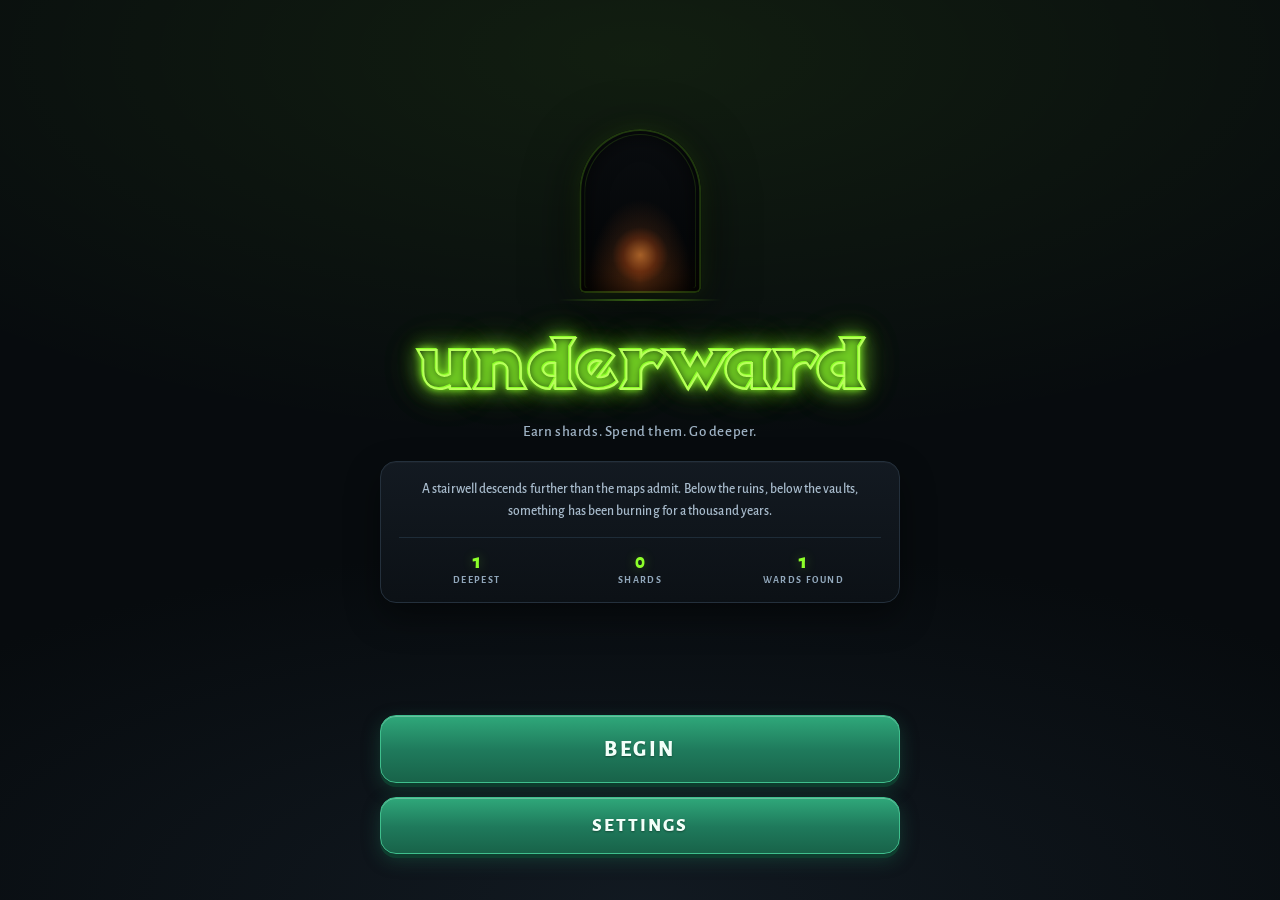
==== commit 817a5094: "Unzip underward.zip" ====
--- a/index.html
+++ b/index.html
@@ -8,9 +8,10 @@
 <link rel="icon" type="image/png" sizes="512x512" href="icons/icon-512.png">
 <link rel="apple-touch-icon" href="icons/icon-192.png">
 <meta name="theme-color" content="#0b0f14">
-<link rel="preload" href="fonts/title.ttf" as="font" type="font/ttf" crossorigin>
+<link rel="preload" href="fonts/ui-500.ttf" as="font" type="font/ttf" crossorigin>
+  <link rel="preload" href="fonts/display-700.ttf" as="font" type="font/ttf" crossorigin>
+  <link rel="preload" href="fonts/title.ttf" as="font" type="font/ttf" crossorigin>
 <link rel="preload" href="fonts/sub.ttf" as="font" type="font/ttf" crossorigin>
-<link rel="preload" href="fonts/buttons.ttf" as="font" type="font/ttf" crossorigin>
 <link rel="stylesheet" href="css/game.css">
 </head>
 <body>
@@ -174,8 +175,14 @@
 
   <!-- Victory -->
   <div id="victoryScreen" class="overlay">
-    <h1 class="overlay-title">WARD CLEARED</h1>
-    <p class="sub">The Warden lies broken at your feet. The way deeper yawns open.</p>
+    <!-- These two carry ids because showVictory rewrites them: the final ward
+         gets its own heading and closing text, and the old static "The Warden
+         lies broken at your feet" was shown after every ward including the
+         Forge Titan, where "the way deeper yawns open" is simply untrue. -->
+    <div id="victoryBadge" class="ward-badge">WARD 1 · UPPER RUINS</div>
+    <h1 class="overlay-title" id="victoryTitle">WARD CLEARED</h1>
+    <p class="sub" id="victorySub">The Warden</p>
+    <p id="victoryBody" class="victory-body">The way deeper yawns open.</p>
     <div class="walletbar">💎 +<span id="victoryShards">0</span> shards banked</div>
     <div id="victorySummary"></div>
     <div id="victoryButtons">
@@ -190,8 +197,29 @@
        those ids here would bind ui.js to this panel and kill the pause menu. -->
   <div id="titleScreen" class="overlay">
     <div id="titleInner">
+      <div id="titleCrest" aria-hidden="true">
+        <!-- A torch-lit archway. Pure CSS (no image), so it scales to any phone
+             and costs nothing to load. -->
+        <div class="tc-arch"><div class="tc-flame"></div></div>
+        <div class="tc-ground"></div>
+      </div>
       <h1 id="titleWord" data-text="underward">underward</h1>
       <p id="titleTagline">Earn shards. Spend them. Go deeper.</p>
+
+      <!-- The entry used to be a wordmark and two buttons over a large empty
+           void. This panel gives the front door an actual introduction: what the
+           game is, what a run costs you, and — once progress exists — how far
+           you have been. All three lines are filled by js/menu.js. -->
+      <div id="titlePanel">
+        <p id="titleLore">A stairwell descends further than the maps admit. Below the ruins, below the vaults, something has been burning for a thousand years.</p>
+        <div id="titleStats">
+          <div class="ts-cell"><span class="ts-num" id="tsBest">1</span><span class="ts-lbl">deepest</span></div>
+          <div class="ts-cell"><span class="ts-num" id="tsShards">0</span><span class="ts-lbl">shards</span></div>
+          <div class="ts-cell"><span class="ts-num" id="tsWards">1</span><span class="ts-lbl">wards found</span></div>
+        </div>
+        <p id="titleCleared" hidden>⚔ THE FORGE IS SILENT — you have finished the descent.</p>
+      </div>
+
       <div id="titleButtons">
         <button class="btn big" id="titleContinueBtn">CONTINUE</button>
         <button class="btn" id="titleHubBtn" style="display:none">HUB</button>
@@ -223,6 +251,23 @@
       </div>
       <p id="titleResetDone"></p>
       <button class="btn" id="titleSettingsClose">↩ Back</button>
+    </div>
+  </div>
+
+  <!-- First-run tutorial. Shown once, gated on save.seenTutorial — a flag that
+       was written to the save in three places and read nowhere, so new players
+       were dropped onto a floor with no explanation of the controls. Three
+       steps, one idea each. -->
+  <div id="tutorialOverlay" class="overlay">
+    <div id="tutorialCard">
+      <div id="tutorialStep">1 / 3</div>
+      <h2 id="tutorialTitle">TAP TO MOVE</h2>
+      <p id="tutorialBody">Tap any floor tile and you walk there. Tap a distant one and you follow the path automatically — you do not have to walk it tile by tile.</p>
+      <div id="tutorialDots"><i class="on"></i><i></i><i></i></div>
+      <div id="tutorialButtons">
+        <button class="btn" id="tutorialNext">NEXT</button>
+        <button class="btn-ghost" id="tutorialSkip">SKIP</button>
+      </div>
     </div>
   </div>
 
@@ -352,6 +397,8 @@
 <script src="js/growth/moss.js"></script>
 <script src="js/growth/mycelium.js"></script>
 <script src="js/growth/frost.js"></script>
+<script src="js/growth/disturbed.js"></script>
+<script src="js/growth/forge.js"></script>
 <script src="js/puddles.js"></script>
 <script src="js/traits.js"></script>
 <script src="js/combat.js"></script>
--- a/css/game.css
+++ b/css/game.css
@@ -4,7 +4,7 @@
 html,body{ height:100%; }
 body{
   background:#0b0f14;color:#d7e3ee;
-  font-family:system-ui,-apple-system,Segoe UI,Roboto,sans-serif;
+  font-family:"UwUI", system-ui,-apple-system,Segoe UI,Roboto,sans-serif;
   overflow:hidden;touch-action:none;user-select:none;-webkit-user-select:none;font-size:16px;
 }
 /* The app box is the VISIBLE viewport, not the layout viewport. With `inset:0`
@@ -85,16 +85,22 @@
   bottom:calc(8px + env(safe-area-inset-bottom,0px));
   display:none;gap:6px;z-index:6;
 }
+/* The action cluster. The glyphs are emoji, so `color` does not tint them — they
+   arrived dark grey on a dark panel and read as empty buttons. The fill is
+   lifted a step, the border brightened, and the size raised to 22px so the
+   icons are legible at thumb distance. */
 #statsBtn,#minimapBtn,#gearBtn,#invBtn{
-  background:#141b23;border:1px solid #7ee0ff44;border-radius:12px;
-  font-size:18px;line-height:1;color:#7ee0ff;
+  background:linear-gradient(180deg,#1d2833,#141b23);
+  border:1px solid #7ee0ff66;border-radius:12px;
+  font-size:22px;line-height:1;color:#cfeaff;
   font-family:inherit;cursor:pointer;flex-shrink:0;touch-action:manipulation;
 }
 #hudActions > button{
-  width:44px;height:44px;padding:0;
+  width:46px;height:46px;padding:0;
   display:flex;align-items:center;justify-content:center;
-  box-shadow:0 6px 18px rgba(0,0,0,.40), inset 0 1px 0 rgba(255,255,255,.05);
-}
+  box-shadow:0 6px 18px rgba(0,0,0,.45), inset 0 1px 0 rgba(255,255,255,.10);
+}
+#hudActions > button:active{ transform:translateY(1px); background:#22303c; }
 #statsBtn:active,#minimapBtn:active,#gearBtn:active,#invBtn:active{ background:#1a2a3a; }
 /* tapping the map used to look inert: the button now shows whether its panel is up */
 #minimapBtn.active{ background:#1a2a3a;border-color:#7ee0ff; }
@@ -194,8 +200,10 @@
   display:flex;flex-direction:column;align-items:center;
   text-align:center;background:rgba(8,11,15,.97);
 }
-.overlay h1{ font-size:clamp(36px,10vw,58px);letter-spacing:2px;margin:4px 0 0;line-height:1; }
-.overlay h2{ font-size:clamp(22px,6vw,30px);color:#ff9a9a;margin:0; }
+.overlay h1{ font-family:"UwDisplay", "UwTitle", serif;
+  font-size:clamp(36px,10vw,58px);letter-spacing:.06em;margin:4px 0 0;line-height:1.05; }
+.overlay h2{ font-family:"UwDisplay", "UwTitle", serif;
+  font-size:clamp(22px,6vw,30px);letter-spacing:.05em;color:#ff9a9a;margin:0; }
 .sub{ color:#a9bccd;font-size:16px;line-height:1.45;max-width:420px; }
 /* Character sheet — the stats that used to crowd the HUD */
 #statsOverlay{
@@ -229,14 +237,41 @@
 .upgrade .name{ font-weight:800;font-size:18px;text-align:left; }
 .upgrade .desc{ font-size:13px;line-height:1.4;color:#9fb3c5;text-align:left;margin-top:3px; }
 .lvl{ color:#7f94a8;font-size:12px;font-weight:700;margin-left:4px; }
+/* PRIMARY BUTTON — was a flat #1f7a5c slab with no font-family at all (so it
+   rendered in the browser's default button face) at 17px. Now:
+     · UwUI at 19px, weight 800 — ~2px larger, which is what the complaint was;
+     · a vertical gradient (lit top to deeper base) instead of one flat fill, so
+       it reads as a raised key rather than a coloured rectangle;
+     · a warm inner highlight and a soft outer glow in the same green, which is
+       the "life" — the surface catches light instead of being a sticker;
+     · a thin green rim on top, the classic signal for a pressable control.
+   The :active state compresses the gradient and kills the glow, so the press
+   actually reads as a press. */
 .btn{
-  background:#1f7a5c;color:#eafff5;border:none;border-radius:14px;
-  padding:14px 16px;font-size:17px;font-weight:800;cursor:pointer;
-  min-width:90px;box-shadow:0 4px 0 #0e3d2e;flex-shrink:0;touch-action:manipulation;
-}
-.btn:active{ transform:translateY(2px);box-shadow:0 2px 0 #0e3d2e; }
-.btn:disabled{ background:#2f3d48;color:#83939f;box-shadow:none;cursor:default; }
-.btn.big{ width:100%;max-width:460px;padding:18px;font-size:20px; }
+  background:linear-gradient(180deg,#2fa87a 0%,#1f7a5c 52%,#186349 100%);
+  color:#f2fff9;border:1px solid #3fbf8d;border-radius:14px;
+  padding:14px 18px;font-size:19px;font-weight:800;cursor:pointer;
+  min-width:90px;flex-shrink:0;touch-action:manipulation;
+  font-family:"UwUI", system-ui, sans-serif;
+  letter-spacing:.02em;
+  box-shadow:
+    0 4px 0 #0e3d2e,
+    0 6px 18px rgba(31,122,92,.34),
+    inset 0 1px 0 rgba(255,255,255,.28);
+  text-shadow:0 1px 2px rgba(0,0,0,.35);
+  transition:transform .06s ease, box-shadow .12s ease, filter .12s ease;
+}
+.btn:active{
+  transform:translateY(2px);
+  background:linear-gradient(180deg,#1f7a5c 0%,#186349 60%,#14513c 100%);
+  box-shadow:0 2px 0 #0e3d2e, 0 2px 6px rgba(0,0,0,.35), inset 0 1px 0 rgba(255,255,255,.14);
+  filter:brightness(.97);
+}
+.btn:disabled{
+  background:linear-gradient(180deg,#33434f,#26333d);color:#83939f;border-color:#3a4a56;
+  box-shadow:none;cursor:default;text-shadow:none;filter:none;transform:none;
+}
+.btn.big{ width:100%;max-width:460px;padding:19px;font-size:22px; }
 .btn-ghost{
   background:#141b23;color:#7ee0ff;border:1px solid #7ee0ff44;border-radius:14px;
   padding:14px 16px;font-size:17px;font-weight:800;cursor:pointer;
@@ -384,12 +419,12 @@
 #icButtons{ display:flex;gap:10px; }
 #icPrimaryBtn{
   flex:1;background:#1f7a5c;color:#eafff5;border:none;border-radius:12px;
-  padding:14px;font-size:16px;font-weight:800;cursor:pointer;touch-action:manipulation;font-family:inherit;
+  padding:14px;font-size:17px;font-weight:800;cursor:pointer;touch-action:manipulation;font-family:"UwUI", system-ui, sans-serif;letter-spacing:.02em;
 }
 #icPrimaryBtn:disabled{ background:#2f3d48;color:#83939f;cursor:default; }
 #icSecondaryBtn{
   flex:1;background:#141b23;color:#ff9a9a;border:1px solid #ff9a9a44;border-radius:12px;
-  padding:14px;font-size:16px;font-weight:800;cursor:pointer;touch-action:manipulation;font-family:inherit;
+  padding:14px;font-size:17px;font-weight:800;cursor:pointer;touch-action:manipulation;font-family:"UwUI", system-ui, sans-serif;letter-spacing:.02em;
 }
 
 /* ── Log window ── */
@@ -412,8 +447,8 @@
 #stairsCard h3{ font-size:20px;font-weight:900;color:#2ad0b0; }
 #stairsCard p{ font-size:14px;color:#a9bccd;line-height:1.5; }
 #stairsButtons{ display:flex;gap:10px; }
-#stairsYes{ flex:1;background:#1f7a5c;color:#eafff5;border:none;border-radius:12px;padding:14px;font-size:16px;font-weight:800;cursor:pointer;touch-action:manipulation;font-family:inherit; }
-#stairsNo{ flex:1;background:#141b23;color:#ff9a9a;border:1px solid #ff9a9a44;border-radius:12px;padding:14px;font-size:16px;font-weight:800;cursor:pointer;touch-action:manipulation;font-family:inherit; }
+#stairsYes{ flex:1;background:#1f7a5c;color:#eafff5;border:none;border-radius:12px;padding:14px;font-size:17px;font-weight:800;cursor:pointer;touch-action:manipulation;font-family:"UwUI", system-ui, sans-serif;letter-spacing:.02em; }
+#stairsNo{ flex:1;background:#141b23;color:#ff9a9a;border:1px solid #ff9a9a44;border-radius:12px;padding:14px;font-size:17px;font-weight:800;cursor:pointer;touch-action:manipulation;font-family:"UwUI", system-ui, sans-serif;letter-spacing:.02em; }
 
 /* ── Floor title card ── */
 #floorCard{
@@ -425,7 +460,8 @@
   background:rgba(8,14,20,.88);backdrop-filter:blur(8px);
 }
 #floorCardNum{ font-size:clamp(28px,8vw,44px);font-weight:900;color:#2ad0b0;letter-spacing:2px; }
-#floorCardName{ font-size:clamp(14px,4vw,20px);color:#a9bccd;margin-top:4px;font-weight:700; }
+#floorCardName{ font-family:"UwDisplay", "UwTitle", serif;
+  letter-spacing:.06em; font-size:clamp(14px,4vw,20px);color:#a9bccd;margin-top:4px;font-weight:700; }
 
 /* ── Boss intro overlay ── */
 #bossIntroOverlay{
@@ -437,7 +473,8 @@
   background:rgba(12,8,20,.92);backdrop-filter:blur(8px);
 }
 #bossIntroWarning{ font-size:14px;color:#c98aff;font-weight:800;letter-spacing:.1em;margin-bottom:10px; }
-#bossIntroName{ font-size:clamp(28px,8vw,42px);font-weight:900;color:#eafff5;line-height:1; }
+#bossIntroName{ font-family:"UwDisplay", "UwTitle", serif;
+  letter-spacing:.05em; font-size:clamp(28px,8vw,42px);font-weight:900;color:#eafff5;line-height:1; }
 #bossIntroTitle{ font-size:14px;color:#c98aff;font-weight:700;margin-top:4px; }
 #bossIntroFlavour{ font-size:13px;color:#9fb3c5;font-style:italic;margin-top:14px;line-height:1.6; }
 
@@ -455,7 +492,72 @@
 
 /* ── Victory screen ── */
 #victoryScreen{ display:none;padding:22px 18px calc(22px + env(safe-area-inset-bottom)); }
-#victoryScreen .overlay-title{ color:#ffd75e; }
+/* ── First-run tutorial ───────────────────────────────────────────────────
+   One card, three steps, one idea per step. Everything it explains exists
+   already; the flag that gates it (save.seenTutorial) was written by save.js
+   from the beginning and never read, so this is the first thing that uses it. */
+#tutorialOverlay{ z-index:40; background:rgba(6,9,12,.96); }
+#tutorialCard{
+  width:100%;max-width:420px;margin:auto;
+  padding:26px 22px 20px;
+  background:linear-gradient(180deg,#161f28,#0d141a);
+  border:1px solid #2a3440;border-radius:18px;
+  box-shadow:0 24px 60px rgba(0,0,0,.6), inset 0 1px 0 rgba(255,255,255,.05);
+  text-align:center;
+}
+#tutorialStep{
+  font-family:"UwUI", system-ui, sans-serif;
+  font-size:10.5px;font-weight:800;letter-spacing:.20em;
+  color:#8dff2a;opacity:.8;
+}
+#tutorialTitle{
+  font-family:"UwDisplay", "UwTitle", serif;
+  font-size:clamp(20px,6vw,26px);letter-spacing:.08em;
+  color:#eafff5;margin:10px 0 0;
+}
+#tutorialBody{
+  font-family:"UwUI", system-ui, sans-serif;
+  font-size:14px;line-height:1.7;font-weight:500;
+  color:#a9bccd;margin:12px 0 0;
+}
+#tutorialDots{ display:flex;gap:7px;justify-content:center;margin:18px 0 0; }
+#tutorialDots i{
+  width:7px;height:7px;border-radius:50%;
+  background:#2a3440;transition:background .2s, transform .2s;
+}
+#tutorialDots i.on{ background:#8dff2a;transform:scale(1.25); }
+#tutorialButtons{ display:flex;flex-direction:column;gap:10px;margin-top:20px; }
+#tutorialButtons .btn-ghost{ font-size:15px;padding:12px 16px; }
+
+/* ── Ward-cleared screen ──────────────────────────────────────────────────
+   Each ward supplies its own heading, boss name, paragraph and accent
+   (CONFIG.WARDS[n].cleared), so the screen is a different moment every time
+   rather than the same panel recoloured. --ward-accent is set per clear from
+   js/ui.js and drives the badge, the rule and the glow. */
+.ward-badge{
+  margin:2px 0 10px;padding:5px 14px;
+  font-family:"UwUI", system-ui, sans-serif;
+  font-size:10.5px;font-weight:800;letter-spacing:.18em;
+  color:var(--ward-accent,#ffd75e);
+  border:1px solid var(--ward-accent,#ffd75e);
+  border-radius:999px;opacity:.85;
+  text-transform:uppercase;white-space:nowrap;
+}
+#victoryScreen .overlay-title{
+  color:var(--ward-accent,#ffd75e);
+  text-shadow:0 0 26px rgba(0,0,0,.5);
+}
+#victorySub{
+  margin:8px 0 0;font-family:"UwDisplay", serif;
+  font-size:15px;letter-spacing:.16em;text-transform:uppercase;
+  color:var(--ward-accent,#ffd75e);opacity:.8;
+}
+.victory-body{
+  margin:14px auto 6px;max-width:400px;
+  font-family:"UwUI", system-ui, sans-serif;
+  font-size:14px;line-height:1.65;font-weight:500;
+  color:#a9bccd;text-align:center;
+}
 #victorySummary{
   width:100%;max-width:460px;display:flex;flex-direction:column;gap:6px;
   background:#141b23;border:1px solid #2a3440;border-radius:16px;padding:16px;
@@ -517,20 +619,20 @@
 .pause-divider{ border:none;border-top:1px solid #1e2c38;margin:0; }
 #pauseRetreatBtn{
   background:#1a1020;border:1px solid #ff9a9a44;border-radius:12px;
-  color:#ff9a9a;font-size:15px;font-weight:800;padding:13px;
+  color:#ff9a9a;font-size:17px;font-weight:800;padding:13px;
   cursor:pointer;touch-action:manipulation;font-family:inherit;text-align:center;
 }
 #pauseRetreatBtn:active{ background:#28141a; }
 #pauseSaveBtn{
   background:#0f1a24;border:1px solid #7ee0ff44;border-radius:12px;
-  color:#7ee0ff;font-size:15px;font-weight:800;padding:13px;
+  color:#7ee0ff;font-size:17px;font-weight:800;padding:13px;
   cursor:pointer;touch-action:manipulation;font-family:inherit;text-align:center;
 }
 #pauseSaveBtn:active{ background:#16283a; }
 .pause-save-note{ font-size:11px;color:#7f94a8;text-align:center;line-height:1.4; }
 #pauseCloseBtn{
   background:#141b23;border:1px solid #2a3440;border-radius:12px;
-  color:#a9bccd;font-size:15px;font-weight:800;padding:13px;
+  color:#a9bccd;font-size:17px;font-weight:800;padding:13px;
   cursor:pointer;touch-action:manipulation;font-family:inherit;text-align:center;
 }
 #pauseCloseBtn:active{ background:#1a2530; }
@@ -646,18 +748,40 @@
   box-shadow:0 2px 8px rgba(0,0,0,.28), inset 0 1px 0 rgba(255,255,255,.035);
 }
 
-/* ── Buttons: soft instead of a hard offset slab ── */
+/* ── Button geometry pass ──
+   This block used to REPLACE the .btn shadow with a flat soft drop, which threw
+   away the raised-key look and left the fill as one flat green. It now only
+   adjusts the radius and keeps the primary look defined above; the emerald
+   glow and the lit top edge are what give the button life. */
 .btn{
   border-radius:16px;
-  box-shadow:0 6px 18px rgba(0,0,0,.40), inset 0 1px 0 rgba(255,255,255,.10);
 }
 .btn:active{
-  transform:translateY(1px);
-  box-shadow:0 3px 10px rgba(0,0,0,.38), inset 0 1px 0 rgba(255,255,255,.06);
+  transform:translateY(2px);
 }
 .btn-ghost{
   border-radius:16px; border-color:#7ee0ff33;
   box-shadow:0 4px 14px rgba(0,0,0,.30), inset 0 1px 0 rgba(255,255,255,.04);
+  font-family:"UwUI", system-ui, sans-serif;
+  font-size:19px;font-weight:800;letter-spacing:.02em;
+}
+.btn-ghost:active{
+  transform:translateY(2px);
+  background:#1a2a3a;
+  box-shadow:0 2px 6px rgba(0,0,0,.32), inset 0 1px 0 rgba(255,255,255,.03);
+}
+.btn-ghost:disabled{ opacity:.5;cursor:default; }
+/* The ghost button had no :active or :disabled at all, so "Sell all carried" and
+   the disabled shop heal looked identical to live buttons. */
+#icPrimaryBtn, #stairsYes{
+  background:linear-gradient(180deg,#2fa87a 0%,#1f7a5c 52%,#186349 100%);
+  border:1px solid #3fbf8d;
+  box-shadow:0 4px 0 #0e3d2e, 0 6px 16px rgba(31,122,92,.30), inset 0 1px 0 rgba(255,255,255,.24);
+  font-family:"UwUI", system-ui, sans-serif;font-size:17px;
+}
+#icPrimaryBtn:active, #stairsYes:active{
+  transform:translateY(2px);
+  box-shadow:0 2px 0 #0e3d2e, inset 0 1px 0 rgba(255,255,255,.12);
 }
 #icPrimaryBtn, #icSecondaryBtn, #stairsYes, #stairsNo, #pauseSaveBtn, #pauseRetreatBtn, #pauseCloseBtn{
   border-radius:14px;
@@ -721,7 +845,19 @@
    only by moving the file, never by trimming the "../". */
 @font-face{ font-family:"UwTitle"; src:url("../fonts/title.ttf") format("truetype"); font-weight:400; font-display:block; }
 @font-face{ font-family:"UwSub";   src:url("../fonts/sub.ttf") format("truetype"); font-weight:400; font-display:block; }
-@font-face{ font-family:"UwBtn";   src:url("../fonts/buttons.ttf") format("truetype"); font-weight:400; font-display:block; }
+
+/* In-game UI face. Replaces system-ui as the body font: a humanist serif with
+   tall x-height and open counters, which stays legible at 11-13px on a phone —
+   the sizes the HUD, log and item cards actually use. Three weights are shipped
+   as separate files because the static TTFs have no variable axis.
+   Licences: fonts/OFL-alegreya.txt, fonts/OFL-cinzel.txt (SIL OFL 1.1). */
+@font-face{ font-family:"UwUI"; src:url("../fonts/ui-500.ttf") format("truetype"); font-weight:500; font-display:swap; }
+@font-face{ font-family:"UwUI"; src:url("../fonts/ui-700.ttf") format("truetype"); font-weight:700; font-display:swap; }
+@font-face{ font-family:"UwUI"; src:url("../fonts/ui-800.ttf") format("truetype"); font-weight:800; font-display:swap; }
+/* Display face for screen headings (ward cleared, boss name, floor card).
+   Cinzel is a carved-roman capital face — it reads as "engraved stone", which
+   is the whole tone of the dungeon. Capitals only by design. */
+@font-face{ font-family:"UwDisplay"; src:url("../fonts/display-700.ttf") format("truetype"); font-weight:700; font-display:swap; }
 
 /* ── Title screen (owned by js/menu.js — see architecture.md §6.11) ────────
    Everything here is additive: it only names #titleScreen and its own
@@ -738,7 +874,12 @@
     radial-gradient(100% 55% at 50% 100%, rgba(18,26,34,.95), rgba(0,0,0,0) 72%),
     #070b0e;
 }
-#titleInner{ display:flex;flex-direction:column;align-items:center;gap:12px;width:100%;max-width:520px;flex:1;padding-bottom:5vh; }
+#titleInner{
+  display:flex;flex-direction:column;align-items:center;
+  justify-content:center;
+  gap:12px;width:100%;max-width:520px;flex:1;
+  padding-bottom:2vh;
+}
 
 /* The wordmark. Black letters, thick acid-green outline, a fast, strong pulsing glow, and
    a second stroke that drifts a hair off-centre for the "moving outline". The
@@ -748,7 +889,11 @@
 #titleWord{
   position:relative;margin:0;
   font-family:"UwTitle", system-ui, sans-serif;
-  font-size:clamp(36px,13vw,80px);font-weight:400;line-height:1;letter-spacing:0;
+  /* The clamp used 13vw, but Isometra sets wider than the viewport at that size:
+     at 430px wide the wordmark ran off both edges. 9.5vw keeps it inside with a
+     margin, and max-width guards very narrow phones. */
+  font-size:clamp(30px,9.5vw,64px);font-weight:400;line-height:1;letter-spacing:0;
+  max-width:100%;white-space:nowrap;
   color:#04080a;
   -webkit-text-stroke:2px #8dff2a;
   text-shadow:0 0 9px rgba(141,255,42,.70), 0 0 22px rgba(141,255,42,.40), 0 0 44px rgba(141,255,42,.20);
@@ -776,12 +921,102 @@
 @media (prefers-reduced-motion: reduce){
   #titleWord, #titleWord::after{ animation:none; }
 }
-#titleTagline{ margin:10px 0 0;font-family:"UwSub", system-ui, sans-serif;font-size:14px;color:#7f94a8;text-align:center;letter-spacing:.02em; }
+#titleTagline{
+  margin:14px 0 0;font-family:"UwUI", system-ui, sans-serif;
+  font-size:15px;font-weight:500;line-height:1.5;
+  color:#9fb3c5;text-align:center;letter-spacing:.04em;
+}
+
+/* ── Entry: crest, lore panel, progress strip ─────────────────────────────
+   The screen used to be a wordmark and two buttons floating over a large empty
+   void. This gives it the shape of a proper front door: something to look at,
+   something to read, and a reason to press the button. */
+#titleCrest{
+  position:relative;width:min(190px,52vw);aspect-ratio:1/1.05;
+  margin-bottom:2px;filter:drop-shadow(0 10px 26px rgba(0,0,0,.7));
+  animation:crestRise .42s ease-out both;
+}
+/* An archway: a tall rounded opening, dark inside, with a lit rim. */
+.tc-arch{
+  position:absolute;left:50%;bottom:12%;transform:translateX(-50%);
+  width:64%;height:82%;
+  border-radius:52% 52% 6px 6px / 40% 40% 6px 6px;
+  background:
+    radial-gradient(60% 70% at 50% 92%, rgba(255,120,40,.30), rgba(0,0,0,0) 70%),
+    linear-gradient(180deg,#0a0d10 0%,#050709 70%,#0a0603 100%);
+  box-shadow:
+    inset 0 0 0 2px rgba(141,255,42,.20),
+    inset 0 0 26px rgba(0,0,0,.9),
+    0 0 22px rgba(141,255,42,.10);
+}
+/* The rim highlight, drawn as a second inset arch so the opening reads as stone. */
+.tc-arch::after{
+  content:"";position:absolute;inset:5px;
+  border-radius:52% 52% 4px 4px / 40% 40% 4px 4px;
+  border:1px solid rgba(141,255,42,.13);
+  border-bottom:none;
+}
+/* The glow at the bottom of the stairwell. */
+.tc-flame{
+  position:absolute;left:50%;bottom:6%;transform:translateX(-50%);
+  width:46%;height:34%;border-radius:50%;
+  background:radial-gradient(closest-side, rgba(255,150,60,.55), rgba(255,90,20,.18) 60%, rgba(0,0,0,0) 100%);
+  animation:emberBreathe 3.6s ease-in-out infinite;
+}
+/* The floor the arch stands on. */
+.tc-ground{
+  position:absolute;left:50%;bottom:8%;transform:translateX(-50%);
+  width:86%;height:2px;border-radius:2px;
+  background:linear-gradient(90deg, rgba(141,255,42,0), rgba(141,255,42,.35), rgba(141,255,42,0));
+}
+@keyframes crestRise{ from{ opacity:0;transform:translateY(10px) scale(.96); } to{ opacity:1;transform:none; } }
+@keyframes emberBreathe{ 0%,100%{ opacity:.55; } 50%{ opacity:1; } }
+
+#titlePanel{
+  width:100%;margin-top:6px;padding:16px 18px;
+  background:linear-gradient(180deg, rgba(20,27,35,.92), rgba(12,17,22,.92));
+  border:1px solid #24303c;border-radius:16px;
+  box-shadow:0 14px 34px rgba(0,0,0,.42), inset 0 1px 0 rgba(255,255,255,.03);
+  animation:panelIn .38s ease-out .06s both;
+}
+@keyframes panelIn{ from{ opacity:0;transform:translateY(8px); } to{ opacity:1;transform:none; } }
+#titleLore{
+  margin:0;font-family:"UwUI", system-ui, sans-serif;
+  font-size:13.5px;line-height:1.65;font-weight:500;
+  color:#a9bccd;text-align:center;letter-spacing:.005em;
+}
+#titleStats{
+  display:flex;gap:8px;margin-top:14px;
+  padding-top:13px;border-top:1px solid #1e2c38;
+}
+.ts-cell{ flex:1;display:flex;flex-direction:column;align-items:center;gap:2px; }
+.ts-num{
+  font-family:"UwUI", system-ui, sans-serif;font-size:21px;font-weight:800;
+  color:#8dff2a;line-height:1;font-variant-numeric:tabular-nums;
+  text-shadow:0 0 12px rgba(141,255,42,.30);
+}
+.ts-lbl{
+  font-size:10px;font-weight:700;letter-spacing:.14em;
+  color:#93a9bd;text-transform:uppercase;
+}
+#titleCleared{
+  margin:13px 0 0;padding-top:12px;border-top:1px solid #1e2c38;
+  font-size:11px;font-weight:800;letter-spacing:.10em;
+  color:#ffd75e;text-align:center;text-transform:uppercase;
+}
 #titleButtons{ display:flex;flex-direction:column;gap:14px;width:100%;margin-top:auto; }
-/* letter-spacing is deliberately 0 here: buttons.ttf is Jacquard 12, a pixel-grid font, and
-   tracking knocks it off the grid, which makes it render soft. For the same reason it looks
-   crispest at a size that is a multiple of its 12px design grid (12px or 24px). */
-#titleButtons .btn{ width:100%;max-width:none;margin:0;font-family:"UwBtn", system-ui, sans-serif;font-size:15px;letter-spacing:0;padding:14px 16px; }
+/* The old rule used UwBtn (buttons.ttf) at 15px. That file is in fact AMATIC SC —
+   a thin, condensed display face — not the "Jacquard 12 pixel-grid font" this
+   comment used to claim. At 15px it was the least legible text on the screen,
+   which is exactly the complaint. The menu now uses the same UwUI face as the
+   rest of the game at 19px, so the front door and the dungeon share one voice. */
+#titleButtons .btn{
+  width:100%;max-width:none;margin:0;
+  font-family:"UwUI", system-ui, sans-serif;
+  font-size:19px;font-weight:800;letter-spacing:.10em;padding:16px 16px;
+  text-transform:uppercase;
+}
+#titleButtons .btn.big{ font-size:22px;letter-spacing:.12em;padding:20px 16px; }
 #titleSettingsPane{
   display:none;flex-direction:column;gap:12px;width:100%;max-width:360px;
   background:#0e141a;border:1px solid #24303c;border-radius:14px;padding:16px;
@@ -834,3 +1069,14 @@
   padding:9px 12px;cursor:pointer;
 }
 
+
+/* Section heading inside the hub list (starting gear, etc.) */
+.hub-section{
+  margin:18px 0 6px;padding-top:14px;
+  border-top:1px solid #24303c;
+  font-family:"UwUI", system-ui, sans-serif;
+  font-size:10px;font-weight:800;letter-spacing:.18em;
+  color:#7f94a8;text-transform:uppercase;
+}
+.upgrade.owned{ opacity:.62; }
+.upgrade.owned .btn{ background:linear-gradient(180deg,#2a3a33,#1d2a25); border-color:#33503f; color:#7fa88f; }
